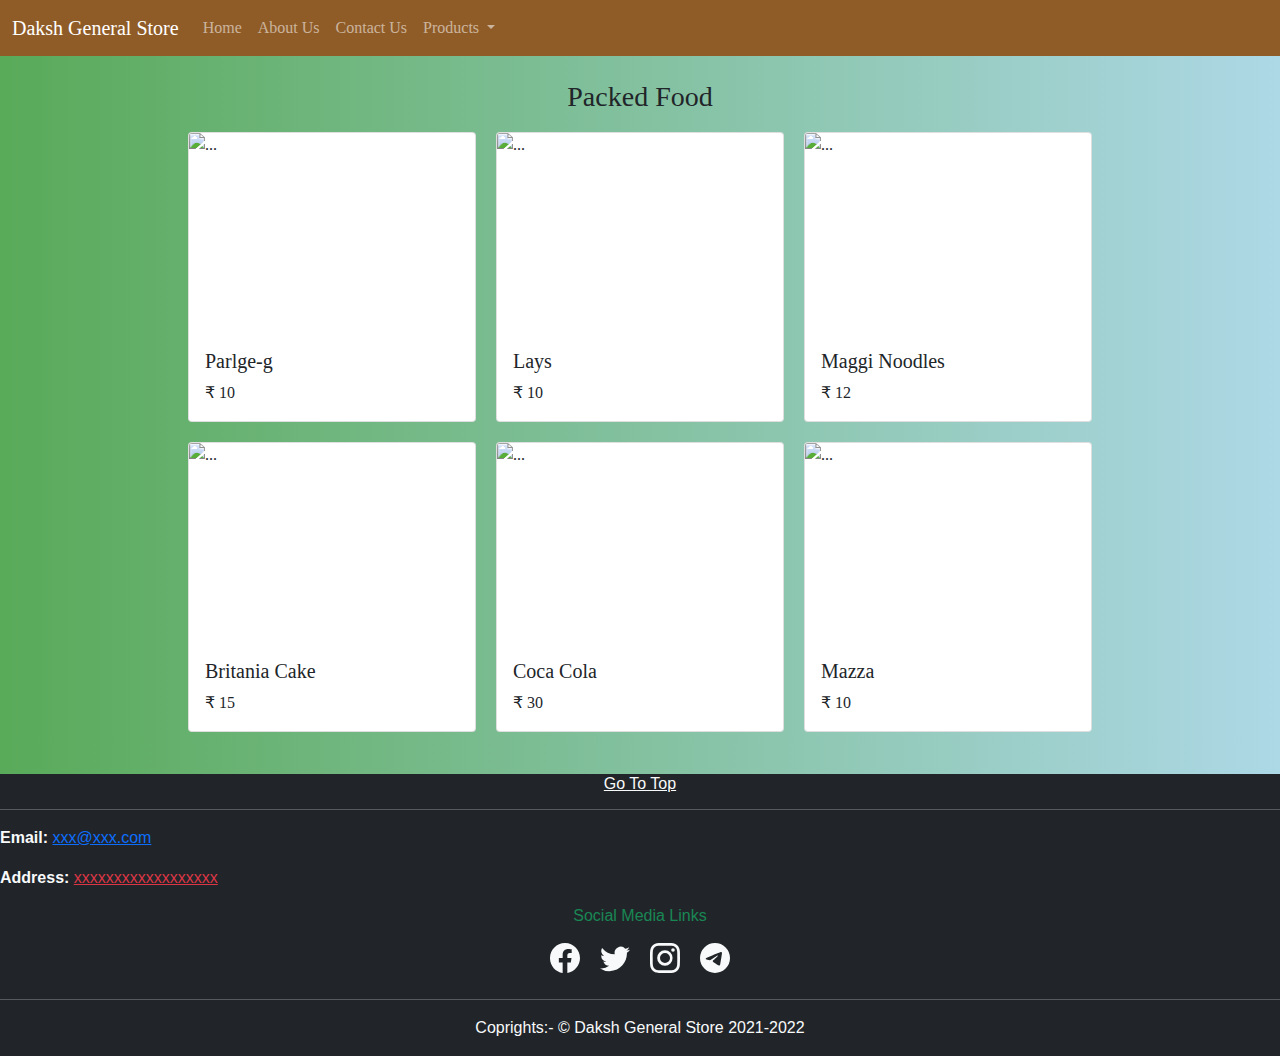
==== Project-1/pACKEDfOOD.HTML @ 768ded1f "Sack-Theme-Website-Using-Bootstrap-Theme" ====
<!DOCTYPE html>
<html lang="en">
<head>
    <meta charset="UTF-8">
    <meta name="viewport" content="width=device-width, initial-scale=1.0">
    <title>Daksh General Store | Products</title>
    <link rel="stylesheet" href="css/navbar.css">
    <link rel="stylesheet" href="css/Components.css">
    <link rel="stylesheet" href="bootstrap-5.0.0-beta1-dist/css/bootstrap.min.css">
</head>
<style>
  

</style>
<body>

     <nav class="navbar navbar-expand-lg navbar-dark">
        <div class="container-fluid">
          <li class="nav-item c">
            
                
          </li>
          <a class="navbar-brand" href="Index.html" target="_blank">Daksh General Store</a>
          <button class="navbar-toggler" type="button" data-bs-toggle="collapse" data-bs-target="#navbarSupportedContent" aria-controls="navbarSupportedContent" aria-expanded="false" aria-label="Toggle navigation">
            <span class="navbar-toggler-icon"></span>
          </button>
          <div class="collapse navbar-collapse" id="navbarSupportedContent">
            <ul class="navbar-nav me-auto mb-2 mb-lg-0">
              <li class="nav-item">
                <a class="nav-link" href="Index.html">Home</a>
              </li>
              <li class="nav-item">
                <a class="nav-link" href="#">About Us</a>
              </li>
             
            
              <li class="nav-item">
                <a class="nav-link" href="#">Contact Us</a>
              </li>
              <li class="nav-item p active">
                <a class="nav-link" href="Products.html">Produts</a>
              </li>
              <li class="nav-item dropdown">
                <a class="nav-link dropdown-toggle" href="#" id="navbarDropdown" role="button" data-bs-toggle="dropdown" aria-expanded="false">
                 Products
                </a>
                <ul class="dropdown-menu" aria-labelledby="navbarDropdown">
                  <li><a class="dropdown-item text-light active" href="pACKEDfOOD.HTML">Packed Food</a></li>
                  <li><a class="dropdown-item text-light" href="#">Grocery</a></li>
                  <li><a class="dropdown-item text-light" href="#">Day Care</a></li>
                  <li><a class="dropdown-item text-light" href="#">Stationery</a></li>
                  <li><hr class="dropdown-divider bg-light"></li>
                  <li><a class="dropdown-item text-light" href="#">Offers</a></li>
                </ul>
              </li>
             
          </div>
          
            
          
        </div>
      </nav>


      <section>
      


       

      

       <div id="data">
         <br>

            <h3 class="text-center">Packed Food</h3>
            <div class="d-flex justify-content-center">
         
        
              <div class="spinner-grow" id="PkL" style="width: 5rem; height: 5rem;" role="status">
                <span class="visually-hidden">Loading...</span>
              </div>
              </div>

            <section id="PackedFood" class="container">
             
              
              


            </section>

          


        </div>

       

        </div> 





      </section>
     
      <footer class="bg-dark text-light">

        <H6 class="text-center text-light"><a href="#" class="text-light">Go To Top</a></H6>
        <hr>
        <div class="flex">
        <p class="text-light c-s "><strong>Email: </strong>  <a href="mailto:xxx@xxx.com" class="text-default">xxx@xxx.com</a> </p>
        
        <p class="text-light c-s" ><strong>Address: </strong><a href="#" class="text-danger ">xxxxxxxxxxxxxxxxxx</a></p>
        </div>
        <h6 class="text-center text-success">Social Media Links</h6>
        <div class="container">
          
          <br>

         

          <svg xmlns="http://www.w3.org/2000/svg" id="fb" width="30" height="30" fill="currentColor" class="bi bi-facebook" viewBox="0 0 16 16">
            <path d="M16 8.049c0-4.446-3.582-8.05-8-8.05C3.58 0-.002 3.603-.002 8.05c0 4.017 2.926 7.347 6.75 7.951v-5.625h-2.03V8.05H6.75V6.275c0-2.017 1.195-3.131 3.022-3.131.876 0 1.791.157 1.791.157v1.98h-1.009c-.993 0-1.303.621-1.303 1.258v1.51h2.218l-.354 2.326H9.25V16c3.824-.604 6.75-3.934 6.75-7.951z"/>
          </svg>
         
          
          <svg xmlns="http://www.w3.org/2000/svg" id="tw" width="30" height="30" fill="currentColor" class="bi bi-twitter" viewBox="0 0 16 16">
            <path d="M5.026 15c6.038 0 9.341-5.003 9.341-9.334 0-.14 0-.282-.006-.422A6.685 6.685 0 0 0 16 3.542a6.658 6.658 0 0 1-1.889.518 3.301 3.301 0 0 0 1.447-1.817 6.533 6.533 0 0 1-2.087.793A3.286 3.286 0 0 0 7.875 6.03a9.325 9.325 0 0 1-6.767-3.429 3.289 3.289 0 0 0 1.018 4.382A3.323 3.323 0 0 1 .64 6.575v.045a3.288 3.288 0 0 0 2.632 3.218 3.203 3.203 0 0 1-.865.115 3.23 3.23 0 0 1-.614-.057 3.283 3.283 0 0 0 3.067 2.277A6.588 6.588 0 0 1 .78 13.58a6.32 6.32 0 0 1-.78-.045A9.344 9.344 0 0 0 5.026 15z"/>
          </svg>
         
        
          <svg xmlns="http://www.w3.org/2000/svg" id="in" width="30" height="30" fill="currentColor" class="bi bi-instagram" viewBox="0 0 16 16">
            <path d="M8 0C5.829 0 5.556.01 4.703.048 3.85.088 3.269.222 2.76.42a3.917 3.917 0 0 0-1.417.923A3.927 3.927 0 0 0 .42 2.76C.222 3.268.087 3.85.048 4.7.01 5.555 0 5.827 0 8.001c0 2.172.01 2.444.048 3.297.04.852.174 1.433.372 1.942.205.526.478.972.923 1.417.444.445.89.719 1.416.923.51.198 1.09.333 1.942.372C5.555 15.99 5.827 16 8 16s2.444-.01 3.298-.048c.851-.04 1.434-.174 1.943-.372a3.916 3.916 0 0 0 1.416-.923c.445-.445.718-.891.923-1.417.197-.509.332-1.09.372-1.942C15.99 10.445 16 10.173 16 8s-.01-2.445-.048-3.299c-.04-.851-.175-1.433-.372-1.941a3.926 3.926 0 0 0-.923-1.417A3.911 3.911 0 0 0 13.24.42c-.51-.198-1.092-.333-1.943-.372C10.443.01 10.172 0 7.998 0h.003zm-.717 1.442h.718c2.136 0 2.389.007 3.232.046.78.035 1.204.166 1.486.275.373.145.64.319.92.599.28.28.453.546.598.92.11.281.24.705.275 1.485.039.843.047 1.096.047 3.231s-.008 2.389-.047 3.232c-.035.78-.166 1.203-.275 1.485a2.47 2.47 0 0 1-.599.919c-.28.28-.546.453-.92.598-.28.11-.704.24-1.485.276-.843.038-1.096.047-3.232.047s-2.39-.009-3.233-.047c-.78-.036-1.203-.166-1.485-.276a2.478 2.478 0 0 1-.92-.598 2.48 2.48 0 0 1-.6-.92c-.109-.281-.24-.705-.275-1.485-.038-.843-.046-1.096-.046-3.233 0-2.136.008-2.388.046-3.231.036-.78.166-1.204.276-1.486.145-.373.319-.64.599-.92.28-.28.546-.453.92-.598.282-.11.705-.24 1.485-.276.738-.034 1.024-.044 2.515-.045v.002zm4.988 1.328a.96.96 0 1 0 0 1.92.96.96 0 0 0 0-1.92zm-4.27 1.122a4.109 4.109 0 1 0 0 8.217 4.109 4.109 0 0 0 0-8.217zm0 1.441a2.667 2.667 0 1 1 0 5.334 2.667 2.667 0 0 1 0-5.334z"/>
          </svg>
        
         
          <svg xmlns="http://www.w3.org/2000/svg" id="tl" width="30" height="30" fill="currentColor" class="bi bi-telegram" viewBox="0 0 16 16">
            <path d="M16 8A8 8 0 1 1 0 8a8 8 0 0 1 16 0zM8.287 5.906c-.778.324-2.334.994-4.666 2.01-.378.15-.577.298-.595.442-.03.243.275.339.69.47l.175.055c.408.133.958.288 1.243.294.26.006.549-.1.868-.32 2.179-1.471 3.304-2.214 3.374-2.23.05-.012.12-.026.166.016.047.041.042.12.037.141-.03.129-1.227 1.241-1.846 1.817-.193.18-.33.307-.358.336a8.154 8.154 0 0 1-.188.186c-.38.366-.664.64.015 1.088.327.216.589.393.85.571.284.194.568.387.936.629.093.06.183.125.27.187.331.236.63.448.997.414.214-.02.435-.22.547-.82.265-1.417.786-4.486.906-5.751a1.426 1.426 0 0 0-.013-.315.337.337 0 0 0-.114-.217.526.526 0 0 0-.31-.093c-.3.005-.763.166-2.984 1.09z"/>
          </svg>
         


        </div>
        <hr class="bg-light">
        <p class="text-light text-center" >Coprights:- &copy; Daksh General Store 2021-2022</p>




      </footer>
     

    <script src="bootstrap-5.0.0-beta1-dist/js/bootstrap.bundle.js"></script>
    <script src="https://code.jquery.com/jquery-3.5.1.min.js"></script>
    <script src="js/footer.js"></script> 
  
    <script src="js/Script.js"></script> 
    
</body>
</html>
---- Project-1/css/navbar.css ----
body{
    font-family: 'Potta One', cursive !important;
    margin: 0px 0px;
    padding: 0px 0px;
    font-size: 16px;
    background-image: linear-gradient(to right , rgb(89, 170, 89),lightblue);
}
.navbar,.dropdown-menu{
    background-color: hsl(30, 56%, 36%) !important;
    
}

.p{
    display: none;
}
.dropdown-menu{
    border: 1px solid white;
}
.navbar-brand{
    transition: all  0.4s;
 
 
  color: #fff ;
}
.nav-link,.dropdown-item{
    transition: all  0.4s;
 

}
.dropdown-menu > li:hover{
    background-color: hsl(30, 56%, 36%);
}
.nav-link:hover,.navbar-brand:hover,.color-sack:hover{
    color: rgb(236, 208, 171) !important;
    text-shadow: 2px 2px #915d;
    
}
.dropdown-item:hover{
   
    color: hsl(30, 56%, 36%) !important;
    
       
}
.c{
    display: none;
 

}
.P{
    display: none;
}


@media screen and (max-width: 991px) {
    
    .navbar-nav{
        display: flex;
     align-items: center;
        
        
    }
    .dropdown{
        display: none;
    }
    .p{
        display: block;
    }
   
    
}
.c{
    border-radius: 50%;
    height: 50px;
    width: 50px;
    background-color: lightgray;
    border: 2px solid black;
    
}

@media screen and (max-width: 336px) {
    .c{
        display: block;
    }
    
    .navbar-brand{
        display: none;
    }
}
---- Project-1/css/Components.css ----
*{
    box-sizing: border-box;
}
html{
    scroll-behavior: smooth;
}

#top{
    margin-top: 5px;
}
.container{
    display: flex;
    justify-content: center;
    align-items: center;
    flex-wrap: wrap;
}
.card{
    margin: 10px 10px;
    
    
} svg{
    margin:
     10px 10px;
     cursor: pointer;

}
footer{
    position: absolute;
    margin-bottom: 0px;
    margin-left: 0px;
    width: 100%;
    margin-top: 2rem;
    font-family: 'Roboto', sans-serif;
}
/* width */
::-webkit-scrollbar {
    width: 15px;
  }
  
  /* Track */
  ::-webkit-scrollbar-track {
    background-color: hsl(30, 56%, 36%);
  }
  
  /* Handle */
  ::-webkit-scrollbar-thumb {
     
      background-color: rgb(233, 203, 165);
  
 
    
  }
  
  /* Handle on hover */
  ::-webkit-scrollbar-thumb:hover {
   
  }

  @media screen and (max-width:600px){
     .c-s{
        text-align: center;
     }
  }
  .spinnnner{
      height: 100px;
      width: 100px;
     
      border: 10px solid hsl(30, 56%, 36%);
      border-radius: 50%;
      border-top-color:rgb(233, 203, 165) ;
      animation: rotat 1s linear infinite;
  }
  .load{
     
      height: 100vh;
      width: 100%;
      display: flex;
      justify-content: center;
      align-items: center;
  }
  @keyframes rotat {
      0%{
          transform: rotate(0deg);
      }
      25%{
        transform: rotate(90deg)
          
      }
      50%{
          transform: rotate(180deg);
      }
      75%{
          transform: rotate(270deg);
      }
      100%{
          transform: rotate(360deg);
      }
      
  }
  
 .contact{
     background-color:  hsl(30, 56%, 36%);
     color: rgb(233, 203, 165);
     border-radius: 20px;
     border: 4px solid rgb(233, 203, 165);
     padding: 20px;
     width: 90%;
     margin: 0px auto;
    
 }
 iframe{
    display: flex;
     width: 90%;
     margin: auto auto;
 border-radius: 20px;

 }
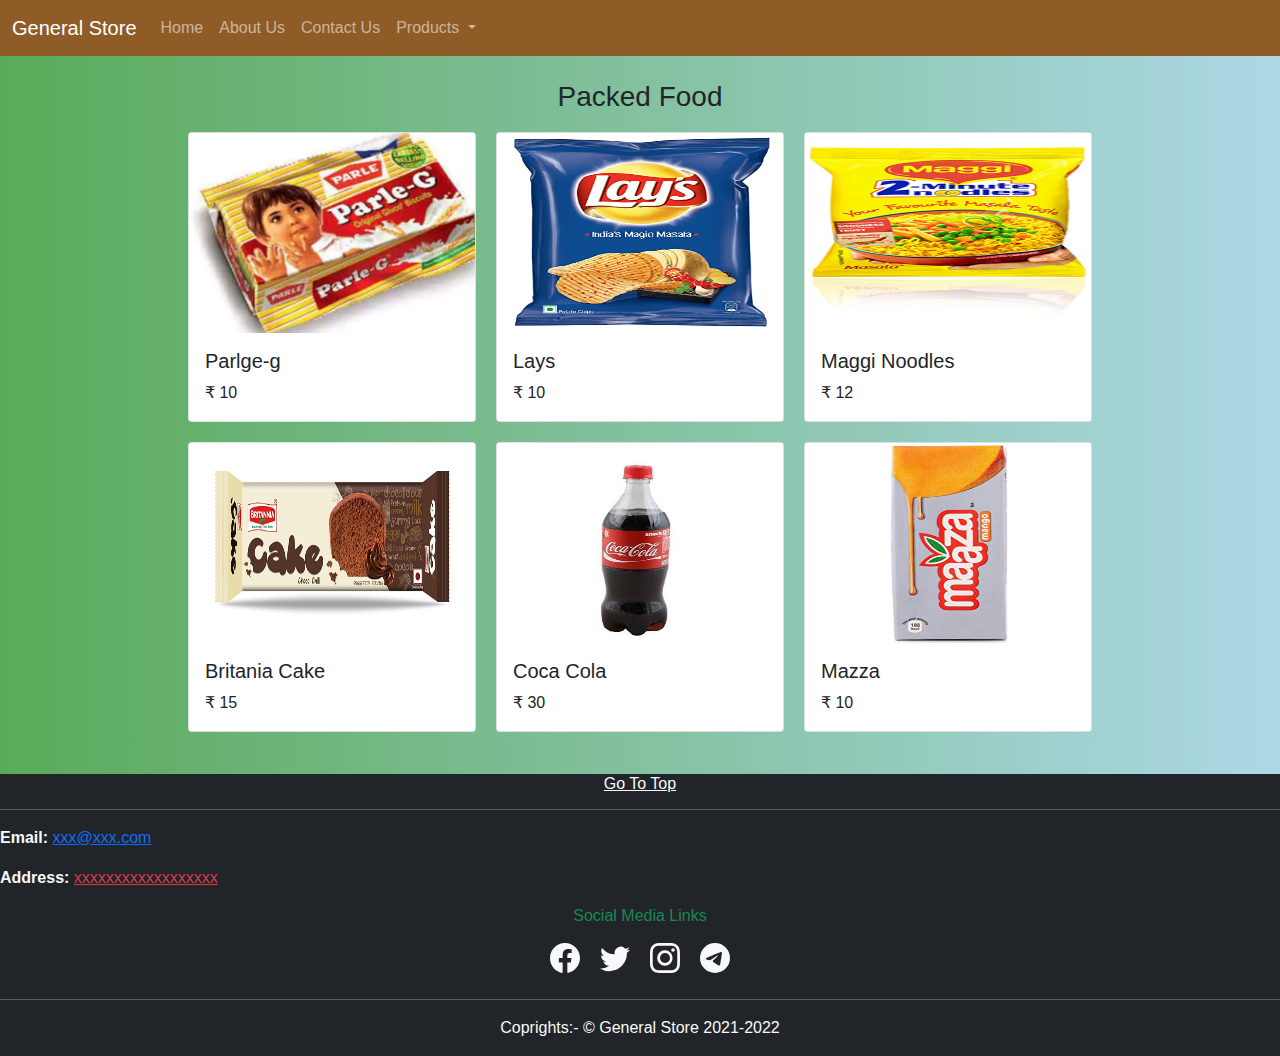
==== commit fed29c06: "A Change" ====
--- a/Project-1/pACKEDfOOD.HTML
+++ b/Project-1/pACKEDfOOD.HTML
@@ -3,7 +3,7 @@
 <head>
     <meta charset="UTF-8">
     <meta name="viewport" content="width=device-width, initial-scale=1.0">
-    <title>Daksh General Store | Products</title>
+    <title>General Store | Products</title>
     <link rel="stylesheet" href="css/navbar.css">
     <link rel="stylesheet" href="css/Components.css">
     <link rel="stylesheet" href="bootstrap-5.0.0-beta1-dist/css/bootstrap.min.css">
@@ -20,7 +20,7 @@
             
                 
           </li>
-          <a class="navbar-brand" href="Index.html" target="_blank">Daksh General Store</a>
+          <a class="navbar-brand" href="Index.html" target="_blank">General Store</a>
           <button class="navbar-toggler" type="button" data-bs-toggle="collapse" data-bs-target="#navbarSupportedContent" aria-controls="navbarSupportedContent" aria-expanded="false" aria-label="Toggle navigation">
             <span class="navbar-toggler-icon"></span>
           </button>
@@ -144,7 +144,7 @@
 
         </div>
         <hr class="bg-light">
-        <p class="text-light text-center" >Coprights:- &copy; Daksh General Store 2021-2022</p>
+        <p class="text-light text-center" >Coprights:- &copy; General Store 2021-2022</p>
 
 
 
--- a/Project-1/css/navbar.css
+++ b/Project-1/css/navbar.css
@@ -1,5 +1,5 @@
 body{
-    font-family: 'Potta One', cursive !important;
+    font-family: 'Roboto', sans-serif !important;
     margin: 0px 0px;
     padding: 0px 0px;
     font-size: 16px;
